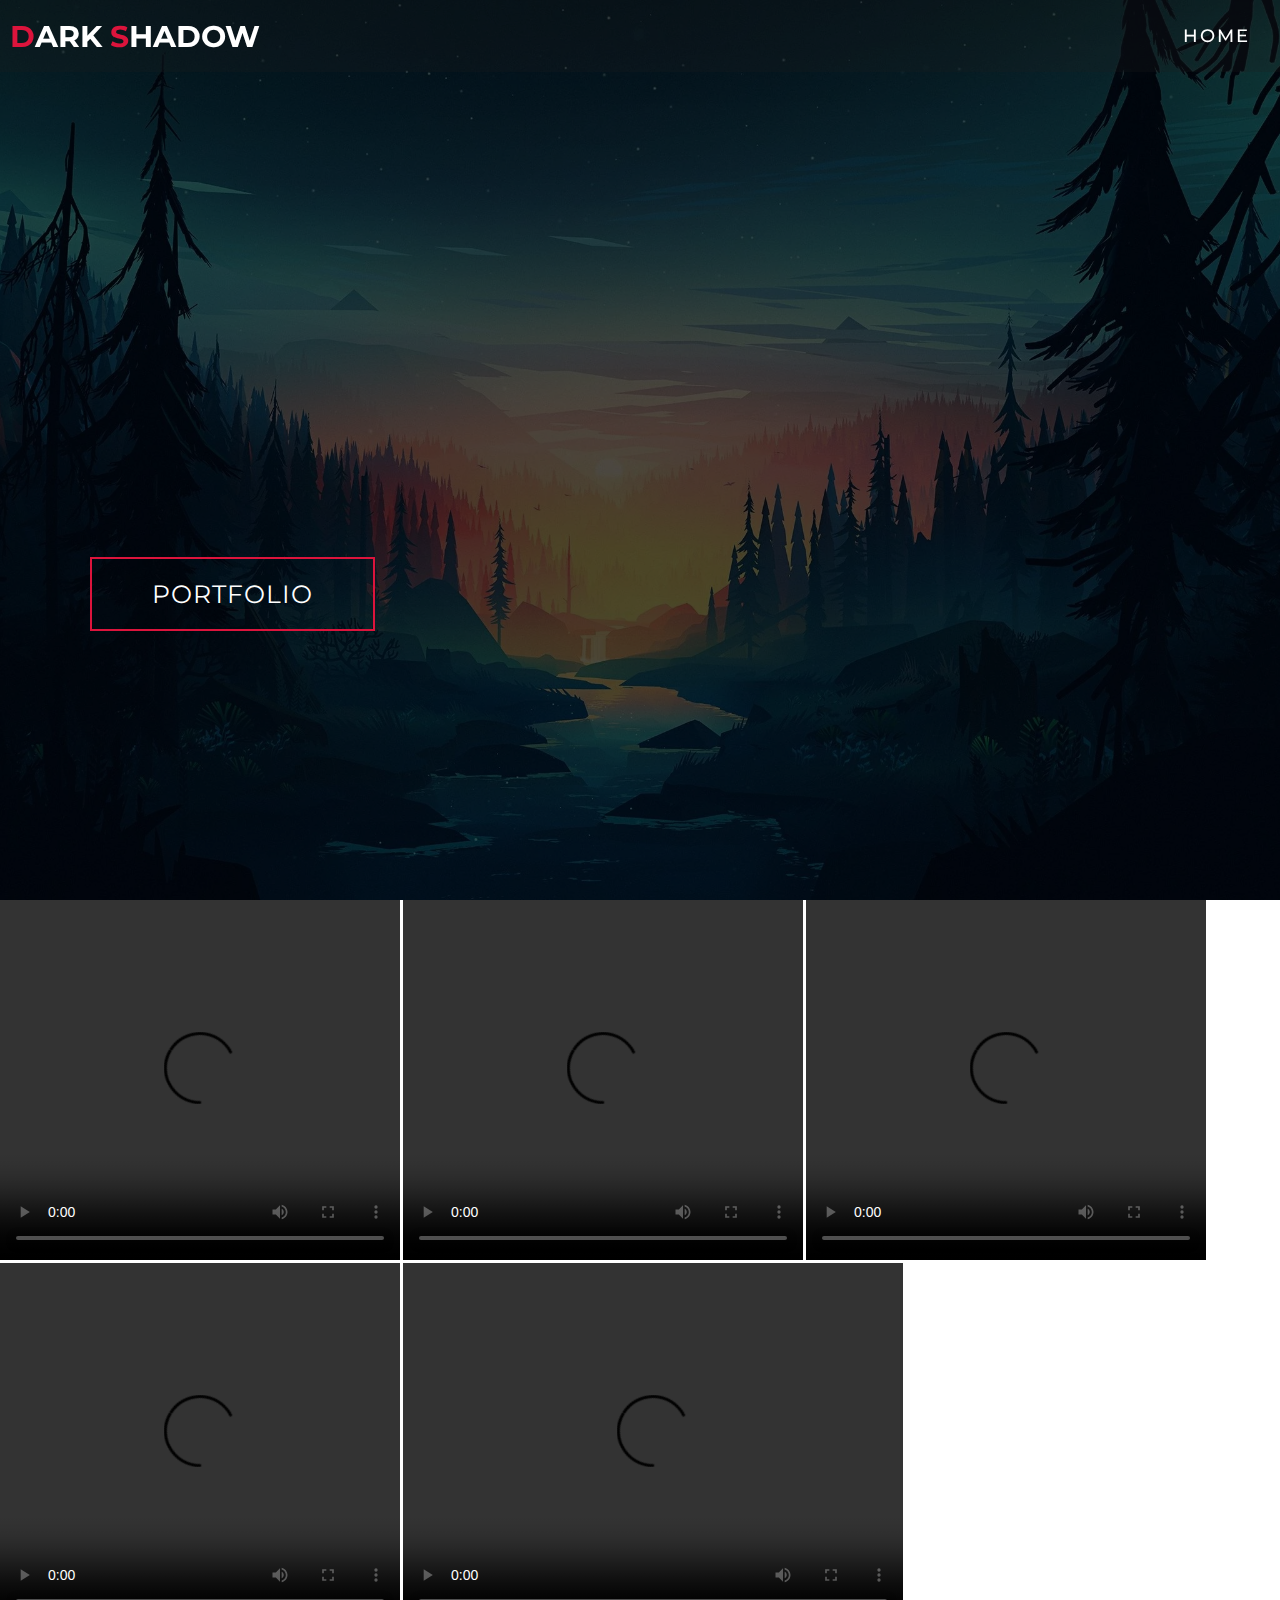
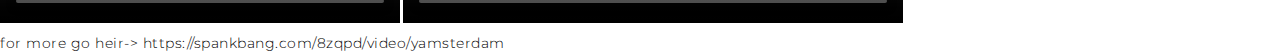
==== notyou.html @ cbc18975 "first commit" ====
<!DOCTYPE html>
<html lang="en">

<head>
  <meta charset="UTF-8">
  <meta name="viewport" content="width=device-width, initial-scale=1.0">
  <link rel="stylesheet" href="style.css">
  <title>NOT FOR YOU.</title>
</head>

<body>
  <!-- Header -->
  <section id="header">
    <div class="header container">
      <div class="nav-bar">
        <div class="brand">
          <a href="#hero">
            <h1><span>D</span>ark <span>S</span>Hadow</h1>
          </a>
        </div>
        <div class="nav-list">
          <div class="hamburger">
            <div class="bar"></div>
          </div>
          <ul>
            <li><a href="index.html" data-after="Home">Home</a></li>
          </ul>
        </div>
      </div>
    </div>
  </section>
  <!-- End Header -->


  <!-- Hero Section  -->
  <section id="hero">
    <div class="hero container">
      <div>
        <h1>Hello, <span></span></h1>
        <h1>Wellcome, <span></span></h1>
        <h1>To Not For You.<span></span></h1>
        <a href="#projects" type="button" class="cta">Portfolio</a>
      </div>
    </div>
  </section>
  <!-- End Hero Section  -->

<video width="400" height="360" controls>
    <source src="Modapk/SpankBang.com_make+me+cum_480p.mp4" type="video/mp4">
    Your browser does not support the video tag.
</video>

<video width="400" height="360" controls>
    <source src="Modapk/SpankBang.com_thick00_480p.mp4" type="video/mp4">
    Your browser does not support the video tag.
</video>

<video width="400" height="360" controls>
    <source src="Modapk/SpankBang.com_let+me+take+for_480p.mp4" type="video/mp4">
    Your browser does not support the video tag.
</video>

<video width="400" height="360" controls>
    <source src="Modapk/SpankBang.com_whos+she+she+asked_480p.mp4" type="video/mp4">
    Your browser does not support the video tag.
</video>

<video width="500" height="360" controls>
    <source src="Modapk/SpankBang.com_latina+teen+dildo+riding_480p.mp4" type="video/mp4">
    Your browser does not support the video tag.
</video>


<div class="feature-item">
    <p>for more go heir-> https://spankbang.com/8zqpd/video/yamsterdam</p>
</div>






 
</body>

</html>
---- style.css ----
@import 'https://fonts.googleapis.com/css?family=Montserrat:300, 400, 700&display=swap';
* {
	padding: 0;
	margin: 0;
	box-sizing: border-box;
}
html {
	font-size: 10px;
	font-family: 'Montserrat', sans-serif;
	scroll-behavior: smooth;
}
a {
	text-decoration: none;
}
.container {
	min-height: 100vh;
	width: 100%;
	display: flex;
	align-items: center;
	justify-content: center;
}
img {
	height: 100%;
	width: 100%;
	object-fit: cover;
}
p {
	color: black;
	font-size: 1.4rem;
	margin-top: 5px;
	line-height: 2.5rem;
	font-weight: 300;
	letter-spacing: 0.05rem;
}
.section-title {
	font-size: 4rem;
	font-weight: 300;
	color: black;
	margin-bottom: 10px;
	text-transform: uppercase;
	letter-spacing: 0.2rem;
	text-align: center;
}
.section-title span {
	color: crimson;
}

.cta {
	display: inline-block;
	padding: 10px 30px;
	color: white;
	background-color: transparent;
	border: 2px solid crimson;
	font-size: 2rem;
	text-transform: uppercase;
	letter-spacing: 0.1rem;
	margin-top: 30px;
	transition: 0.3s ease;
	transition-property: background-color, color;
}
.cta:hover {
	color: white;
	background-color: crimson;
}
.brand h1 {
	font-size: 3rem;
	text-transform: uppercase;
	color: white;
}
.brand h1 span {
	color: crimson;
}

/* Header section */
#header {
	position: fixed;
	z-index: 1000;
	left: 0;
	top: 0;
	width: 100vw;
	height: auto;
}
#header .header {
	min-height: 8vh;
	background-color: rgba(31, 30, 30, 0.24);
	transition: 0.3s ease background-color;
}
#header .nav-bar {
	display: flex;
	align-items: center;
	justify-content: space-between;
	width: 100%;
	height: 100%;
	max-width: 1300px;
	padding: 0 10px;
}
#header .nav-list ul {
	list-style: none;
	position: absolute;
	background-color: rgb(31, 30, 30);
	width: 100vw;
	height: 100vh;
	left: 100%;
	top: 0;
	display: flex;
	flex-direction: column;
	justify-content: center;
	align-items: center;
	z-index: 1;
	overflow-x: hidden;
	transition: 0.5s ease left;
}
#header .nav-list ul.active {
	left: 0%;
}
#header .nav-list ul a {
	font-size: 2.5rem;
	font-weight: 500;
	letter-spacing: 0.2rem;
	text-decoration: none;
	color: white;
	text-transform: uppercase;
	padding: 20px;
	display: block;
}
#header .nav-list ul a::after {
	content: attr(data-after);
	position: absolute;
	top: 50%;
	left: 50%;
	transform: translate(-50%, -50%) scale(0);
	color: rgba(240, 248, 255, 0.021);
	font-size: 13rem;
	letter-spacing: 50px;
	z-index: -1;
	transition: 0.3s ease letter-spacing;
}
#header .nav-list ul li:hover a::after {
	transform: translate(-50%, -50%) scale(1);
	letter-spacing: initial;
}
#header .nav-list ul li:hover a {
	color: crimson;
}
#header .hamburger {
	height: 60px;
	width: 60px;
	display: inline-block;
	border: 3px solid white;
	border-radius: 50%;
	position: relative;
	display: flex;
	align-items: center;
	justify-content: center;
	z-index: 100;
	cursor: pointer;
	transform: scale(0.8);
	margin-right: 20px;
}
#header .hamburger:after {
	position: absolute;
	content: '';
	height: 100%;
	width: 100%;
	border-radius: 50%;
	border: 3px solid white;
	animation: hamburger_puls 1s ease infinite;
}
#header .hamburger .bar {
	height: 2px;
	width: 30px;
	position: relative;
	background-color: white;
	z-index: -1;
}
#header .hamburger .bar::after,
#header .hamburger .bar::before {
	content: '';
	position: absolute;
	height: 100%;
	width: 100%;
	left: 0;
	background-color: white;
	transition: 0.3s ease;
	transition-property: top, bottom;
}
#header .hamburger .bar::after {
	top: 8px;
}
#header .hamburger .bar::before {
	bottom: 8px;
}
#header .hamburger.active .bar::before {
	bottom: 0;
}
#header .hamburger.active .bar::after {
	top: 0;
}
/* End Header section */

/* Hero Section */
#hero {
	background-image: url(./img/VXFZDSVZ.webp);
	background-size: cover;
	background-position: top center;
	position: relative;
	z-index: 1;
}
#hero::after {
	content: '';
	position: absolute;
	left: 0;
	top: 0;
	height: 100%;
	width: 100%;
	background-color: black;
	opacity: 0.7;
	z-index: -1;
}
#hero .hero {
	max-width: 1200px;
	margin: 0 auto;
	padding: 0 50px;
	justify-content: flex-start;
}
#hero h1 {
	display: block;
	width: fit-content;
	font-size: 4rem;
	position: relative;
	color: transparent;
	animation: text_reveal 0.5s ease forwards;
	animation-delay: 1s;
}
#hero h1:nth-child(1) {
	animation-delay: 1s;
}
#hero h1:nth-child(2) {
	animation-delay: 2s;
}
#hero h1:nth-child(3) {
	animation: text_reveal_name 0.5s ease forwards;
	animation-delay: 3s;
}
#hero h1 span {
	position: absolute;
	top: 0;
	left: 0;
	height: 100%;
	width: 0;
	background-color: crimson;
	animation: text_reveal_box 1s ease;
	animation-delay: 0.5s;
}
#hero h1:nth-child(1) span {
	animation-delay: 0.5s;
}
#hero h1:nth-child(2) span {
	animation-delay: 1.5s;
}
#hero h1:nth-child(3) span {
	animation-delay: 2.5s;
}

/* End Hero Section */

/* Services Section */
#services .services {
	flex-direction: column;
	text-align: center;
	max-width: 1500px;
	margin: 0 auto;
	padding: 100px 0;
}
#services .service-top {
	max-width: 500px;
	margin: 0 auto;
}
#services .service-bottom {
	display: flex;
	align-items: center;
	justify-content: center;
	flex-wrap: wrap;
	margin-top: 50px;
}
#services .service-item {
	flex-basis: 80%;
	display: flex;
	align-items: flex-start;
	justify-content: center;
	flex-direction: column;
	padding: 30px;
	border-radius: 10px;
	background-image: url(./img/img-1.png);
	background-size: cover;
	margin: 10px 5%;
	position: relative;
	z-index: 1;
	overflow: hidden;
}
#services .service-item::after {
	content: '';
	position: absolute;
	left: 0;
	top: 0;
	height: 100%;
	width: 100%;
	background-image: linear-gradient(60deg, #29323c 0%, #485563 100%);
	opacity: 0.9;
	z-index: -1;
}
#services .service-bottom .icon {
	height: 80px;
	width: 80px;
	margin-bottom: 20px;
}
#services .service-item h2 {
	font-size: 2rem;
	color: white;
	margin-bottom: 10px;
	text-transform: uppercase;
}
#services .service-item p {
	color: white;
	text-align: left;
}
/* End Services Section */

/* Projects section */
#projects .projects {
	flex-direction: column;
	max-width: 1200px;
	margin: 0 auto;
	padding: 100px 0;
}
#projects .projects-header h1 {
	margin-bottom: 50px;
}
#projects .all-projects {
	display: flex;
	align-items: center;
	justify-content: center;
	flex-direction: column;
}
#projects .project-item {
	display: flex;
	align-items: center;
	justify-content: center;
	flex-direction: column;
	width: 80%;
	margin: 20px auto;
	overflow: hidden;
	border-radius: 10px;
}
#projects .project-info {
	padding: 30px;
	flex-basis: 50%;
	height: 100%;
	display: flex;
	align-items: flex-start;
	justify-content: center;
	flex-direction: column;
	background-image: linear-gradient(60deg, #29323c 0%, #485563 100%);
	color: white;
}
#projects .project-info h1 {
	font-size: 4rem;
	font-weight: 500;
}
#projects .project-info h2 {
	font-size: 1.8rem;
	font-weight: 500;
	margin-top: 10px;
}
#projects .project-info p {
	color: white;
}
#projects .project-img {
	flex-basis: 50%;
	height: 300px;
	overflow: hidden;
	position: relative;
}
#projects .project-img:after {
	content: '';
	position: absolute;
	left: 0;
	top: 0;
	height: 100%;
	width: 100%;
	background-image: linear-gradient(60deg, #29323c 0%, #485563 100%);
	opacity: 0.7;
}
#projects .project-img img {
	transition: 0.3s ease transform;
}
#projects .project-item:hover .project-img img {
	transform: scale(1.1);
}
/* End Projects section */

/* About Section */
#about .about {
	flex-direction: column-reverse;
	text-align: center;
	max-width: 1200px;
	margin: 0 auto;
	padding: 100px 20px;
}
#about .col-left {
	width: 250px;
	height: 360px;
}
#about .col-right {
	width: 100%;
}
#about .col-right h2 {
	font-size: 1.8rem;
	font-weight: 500;
	letter-spacing: 0.2rem;
	margin-bottom: 10px;
}
#about .col-right p {
	margin-bottom: 20px;
}
#about .col-right .cta {
	color: black;
	margin-bottom: 50px;
	padding: 10px 20px;
	font-size: 2rem;
}
#about .col-left .about-img {
	height: 100%;
	width: 100%;
	position: relative;
	border: 10px solid white;
}
#about .col-left .about-img::after {
	content: '';
	position: absolute;
	left: -33px;
	top: 19px;
	height: 98%;
	width: 98%;
	border: 7px solid crimson;
	z-index: -1;
}
/* End About Section */

/* contact Section */
#contact .contact {
	flex-direction: column;
	max-width: 1200px;
	margin: 0 auto;
	width: 90%;
}
#contact .contact-items {
	/* max-width: 400px; */
	width: 100%;
}
#contact .contact-item {
	width: 80%;
	padding: 20px;
	text-align: center;
	border-radius: 10px;
	padding: 30px;
	margin: 30px;
	display: flex;
	justify-content: center;
	align-items: center;
	flex-direction: column;
	box-shadow: 0px 0px 18px 0 #0000002c;
	transition: 0.3s ease box-shadow;
}
#contact .contact-item:hover {
	box-shadow: 0px 0px 5px 0 #0000002c;
}
#contact .icon {
	width: 70px;
	margin: 0 auto;
	margin-bottom: 10px;
}
#contact .contact-info h1 {
	font-size: 2.5rem;
	font-weight: 500;
	margin-bottom: 5px;
}
#contact .contact-info h2 {
	font-size: 1.3rem;
	line-height: 2rem;
	font-weight: 500;
}
/*End contact Section */

/* Footer */
#footer {
	background-image: linear-gradient(60deg, #29323c 0%, #485563 100%);
}
#footer .footer {
	min-height: 200px;
	flex-direction: column;
	padding-top: 50px;
	padding-bottom: 10px;
}
#footer h2 {
	color: white;
	font-weight: 500;
	font-size: 1.8rem;
	letter-spacing: 0.1rem;
	margin-top: 10px;
	margin-bottom: 10px;
}
#footer .social-icon {
	display: flex;
	margin-bottom: 30px;
}
#footer .social-item {
	height: 50px;
	width: 50px;
	margin: 0 5px;
}
#footer .social-item img {
	filter: grayscale(1);
	transition: 0.3s ease filter;
}
#footer .social-item:hover img {
	filter: grayscale(0);
}
#footer p {
	color: white;
	font-size: 1.3rem;
}
/* End Footer */

/* Keyframes */
@keyframes hamburger_puls {
	0% {
		opacity: 1;
		transform: scale(1);
	}
	100% {
		opacity: 0;
		transform: scale(1.4);
	}
}
@keyframes text_reveal_box {
	50% {
		width: 100%;
		left: 0;
	}
	100% {
		width: 0;
		left: 100%;
	}
}
@keyframes text_reveal {
	100% {
		color: white;
	}
}
@keyframes text_reveal_name {
	100% {
		color: crimson;
		font-weight: 500;
	}
}
/* End Keyframes */

/* Media Query For Tablet */
@media only screen and (min-width: 768px) {
	.cta {
		font-size: 2.5rem;
		padding: 20px 60px;
	}
	h1.section-title {
		font-size: 6rem;
	}

	/* Hero */
	#hero h1 {
		font-size: 7rem;
	}
	/* End Hero */

	/* Services Section */
	#services .service-bottom .service-item {
		flex-basis: 45%;
		margin: 2.5%;
	}
	/* End Services Section */

	/* Project */
	#projects .project-item {
		flex-direction: row;
	}
	#projects .project-item:nth-child(even) {
		flex-direction: row-reverse;
	}
	#projects .project-item {
		height: 400px;
		margin: 0;
		width: 100%;
		border-radius: 0;
	}
	#projects .all-projects .project-info {
		height: 100%;
	}
	#projects .all-projects .project-img {
		height: 100%;
	}
	/* End Project */

	/* About */
	#about .about {
		flex-direction: row;
	}
	#about .col-left {
		width: 600px;
		height: 400px;
		padding-left: 60px;
	}
	#about .about .col-left .about-img::after {
		left: -45px;
		top: 34px;
		height: 98%;
		width: 98%;
		border: 10px solid crimson;
	}
	#about .col-right {
		text-align: left;
		padding: 30px;
	}
	#about .col-right h1 {
		text-align: left;
	}
	/* End About */

	/* contact  */
	#contact .contact {
		flex-direction: column;
		padding: 100px 0;
		align-items: center;
		justify-content: center;
		min-width: 20vh;
	}
	#contact .contact-items {
		width: 100%;
		display: flex;
		flex-direction: row;
		justify-content: space-evenly;
		margin: 0;
	}
	#contact .contact-item {
		width: 30%;
		margin: 0;
		flex-direction: row;
	}
	#contact .contact-item .icon {
		height: 100px;
		width: 100px;
	}
	#contact .contact-item .icon img {
		object-fit: contain;
	}
	#contact .contact-item .contact-info {
		width: 100%;
		text-align: left;
		padding-left: 20px;
	}
	/* End contact  */
}
/* End Media Query For Tablet */

/* Media Query For Desktop */
@media only screen and (min-width: 1200px) {
	/* header */
	#header .hamburger {
		display: none;
	}
	#header .nav-list ul {
		position: initial;
		display: block;
		height: auto;
		width: fit-content;
		background-color: transparent;
	}
	#header .nav-list ul li {
		display: inline-block;
	}
	#header .nav-list ul li a {
		font-size: 1.8rem;
	}
	#header .nav-list ul a:after {
		display: none;
	}
	/* End header */

	#services .service-bottom .service-item {
		flex-basis: 22%;
		margin: 1.5%;
	}
}
/* End  Media Query For Desktop */

.button-link {
    display: inline-block;
    text-decoration: none;
    padding: 10px;
    background-color: #000000;
    color: #faf8f8;
    border-radius: 5px;
    transition: background-color 0.3s ease;
}
.button-link:hover {
    background-color: rgb(7, 1, 88);
}
.button-link img {
    max-width: 100%;
    height: auto;
    display: block;
    margin-bottom: 5px; /* Add margin to separate image and text (adjust as needed) */
    border-radius: 5px;
}
button {
    border-top-left-radius: 3cqb;
    border-bottom-right-radius: 3cqb;
    background-color: #3498db;
    color: #ffffff;
    padding: 10px 20px;
    font-size: 16px;
    border: none;
    cursor: pointer;
    width: auto;
    transition: background-color 0.3s, transform 0.3s;
}

#countdown {
    font-size: 14px;
    margin-top: 10px;
    color: #333;
}

@keyframes pulse {
    0% {
        transform: scale(1);
    }
    50% {
        transform: scale(1.1);
    }
    100% {
        transform: scale(1);
    }
}

button:hover {
    background-color: #2980b9;
    transform: scale(1.1);
    animation: pulse 1s infinite;
}
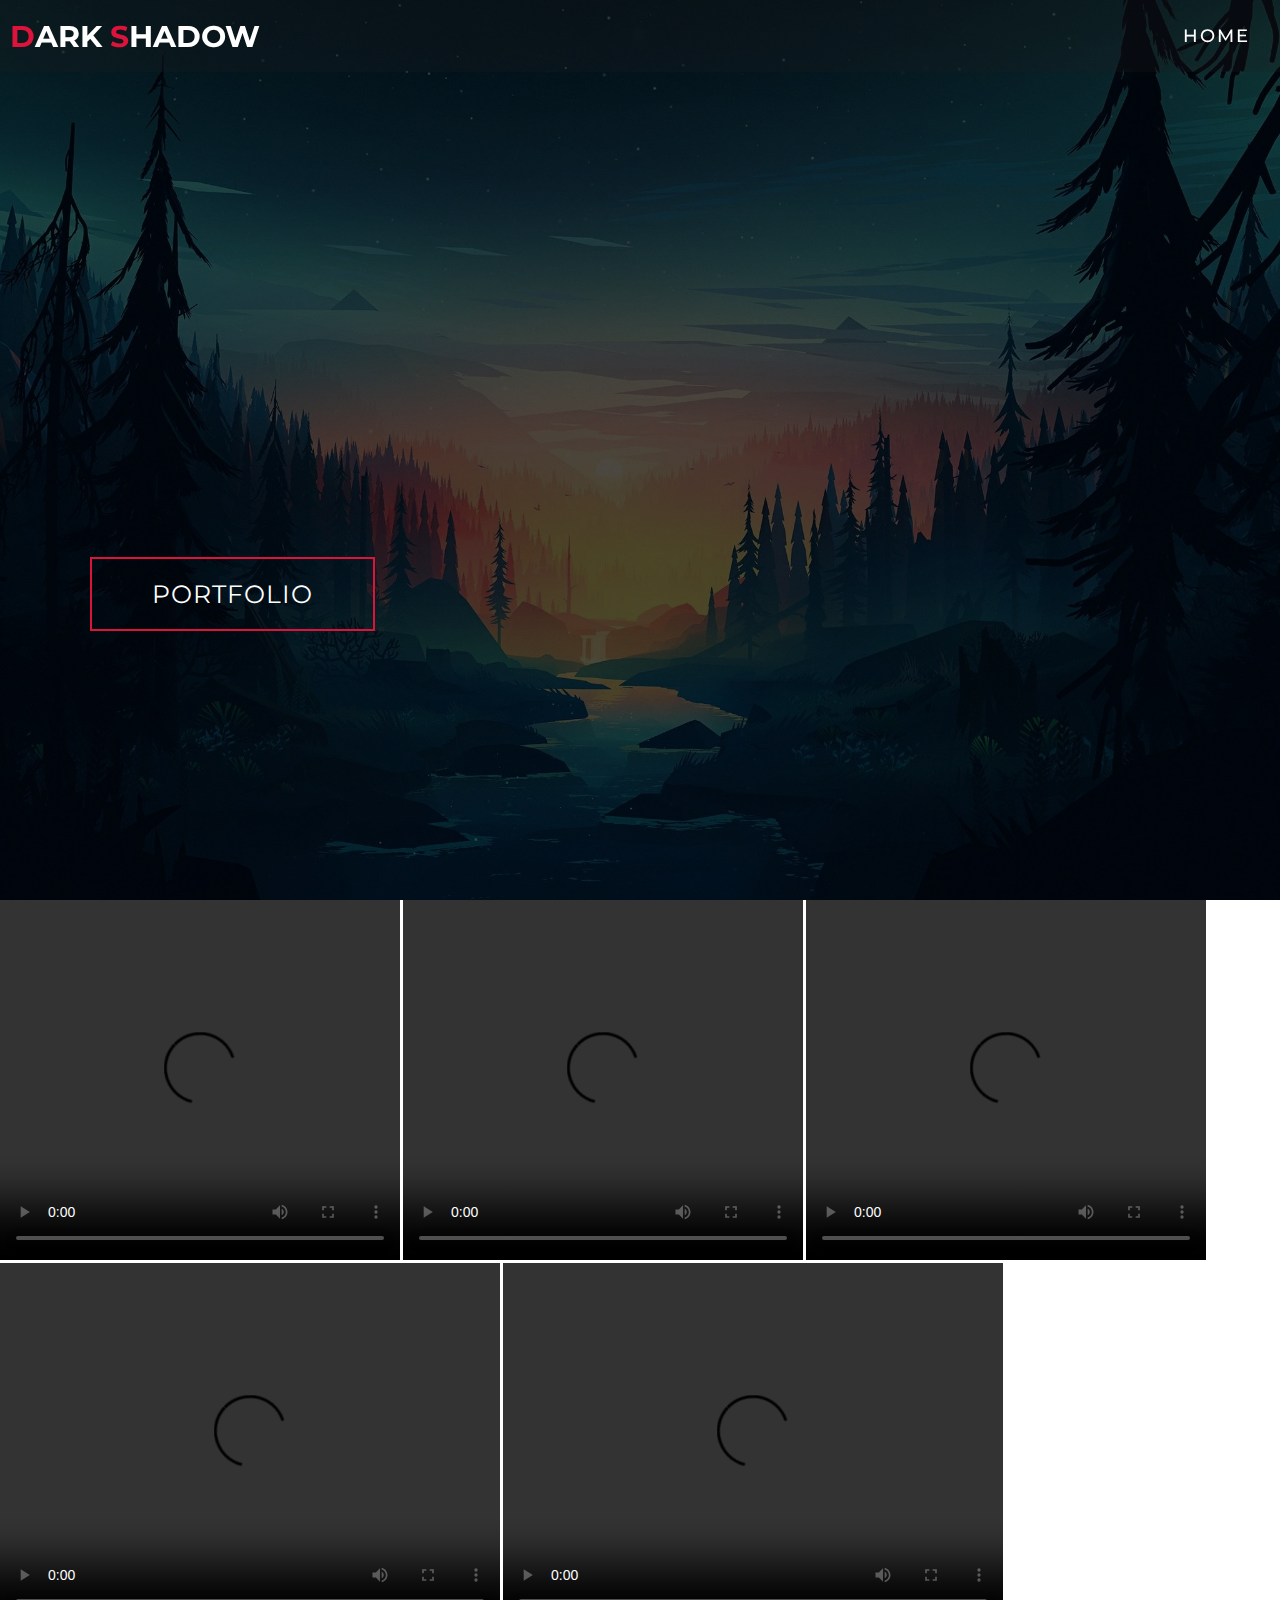
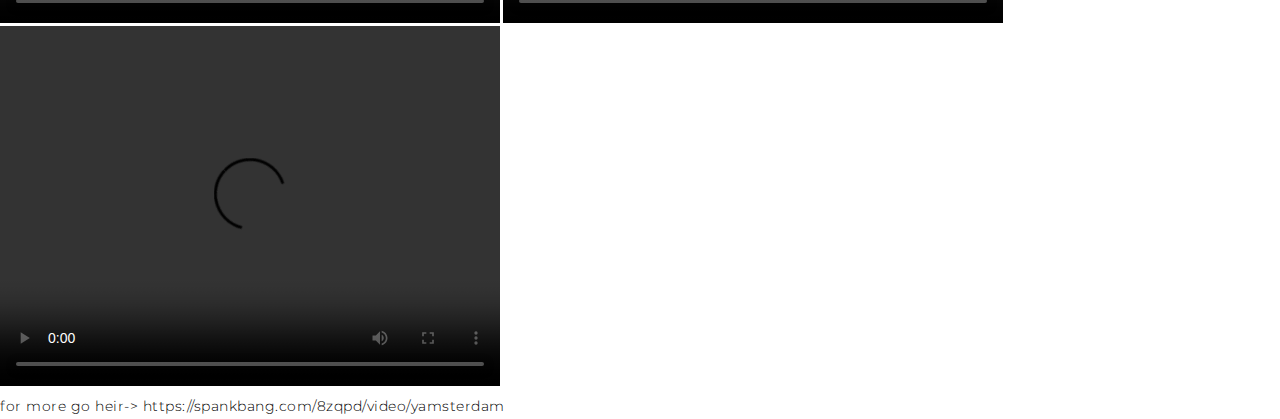
==== commit 764bcf23: "first commit" ====
--- a/notyou.html
+++ b/notyou.html
@@ -46,28 +46,33 @@
   <!-- End Hero Section  -->
 
 <video width="400" height="360" controls>
-    <source src="Modapk/SpankBang.com_make+me+cum_480p.mp4" type="video/mp4">
+    <source src="SpankBang.com_make+me+cum_480p.mp4" type="video/mp4">
     Your browser does not support the video tag.
 </video>
 
 <video width="400" height="360" controls>
-    <source src="Modapk/SpankBang.com_thick00_480p.mp4" type="video/mp4">
+    <source src="SpankBang.com_aaacf_480p.mp4" type="video/mp4">
     Your browser does not support the video tag.
 </video>
 
 <video width="400" height="360" controls>
-    <source src="Modapk/SpankBang.com_let+me+take+for_480p.mp4" type="video/mp4">
-    Your browser does not support the video tag.
+  <source src="SpankBang.com_insane+one_480p.mp4" type="video/mp4">
+  Your browser does not support the video tag.
 </video>
 
-<video width="400" height="360" controls>
-    <source src="Modapk/SpankBang.com_whos+she+she+asked_480p.mp4" type="video/mp4">
+<video width="500" height="360" controls>
+    <source src="SpankBang.com_big+booty+joi_480p.mp4" type="video/mp4">
     Your browser does not support the video tag.
 </video>
 
 <video width="500" height="360" controls>
-    <source src="Modapk/SpankBang.com_latina+teen+dildo+riding_480p.mp4" type="video/mp4">
+    <source src="SpankBang.com_shawty+thicc_480p.mp4" type="video/mp4">
     Your browser does not support the video tag.
+</video>
+
+<video width="500" height="360" controls>
+  <source src="SpankBang.com_car+sex_480p.mp4" type="video/mp4">
+  Your browser does not support the video tag.
 </video>
 
 
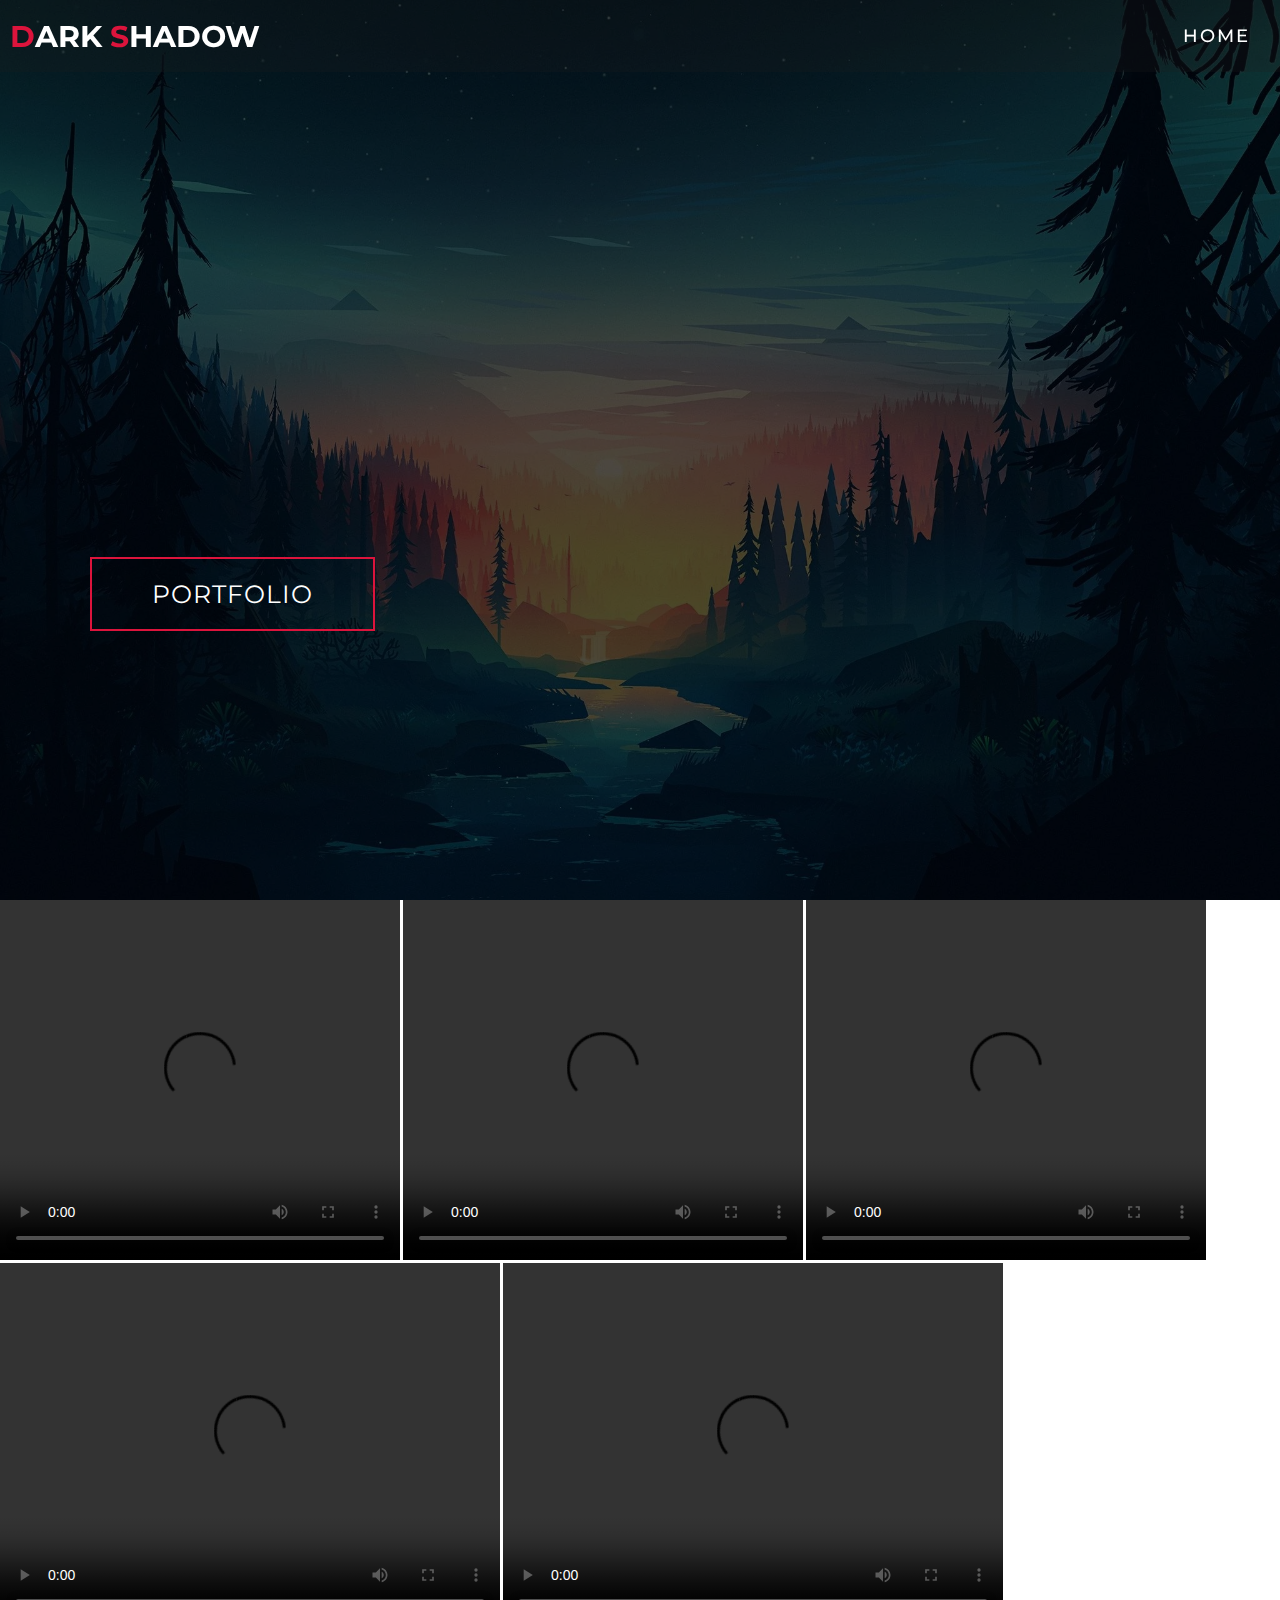
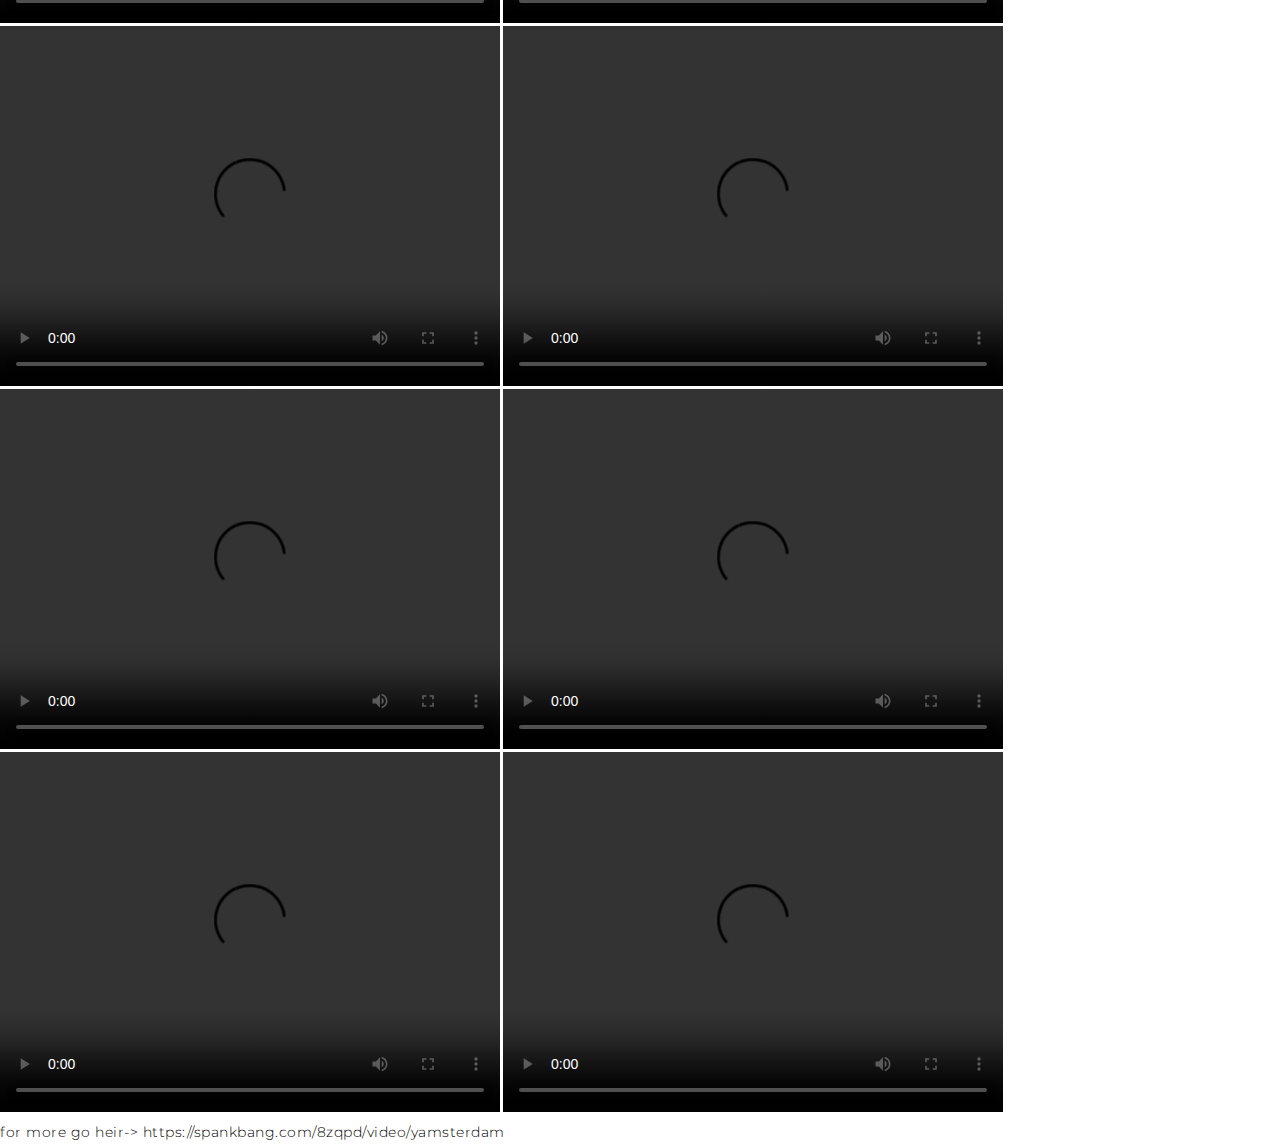
==== commit 927ae79b: "first commit" ====
--- a/notyou.html
+++ b/notyou.html
@@ -75,6 +75,30 @@
   Your browser does not support the video tag.
 </video>
 
+<video width="500" height="360" controls>
+  <source src="SpankBang.com_coa+big+ass_480p.mp4" type="video/mp4">
+  Your browser does not support the video tag.
+</video>
+
+<video width="500" height="360" controls>
+  <source src="SpankBang.com_ch3r33+3m1ly_480p.mp4" type="video/mp4">
+  Your browser does not support the video tag.
+</video>
+
+<video width="500" height="360" controls>
+  <source src="SpankBang.com_fucking+dildo+outdoors_480p.mp4" type="video/mp4">
+  Your browser does not support the video tag.
+</video>
+
+<video width="500" height="360" controls>
+  <source src="SpankBang.com_jsosjsjkls_480p.mp4" type="video/mp4">
+  Your browser does not support the video tag.
+</video>
+
+<video width="500" height="360" controls>
+  <source src="SpankBang.com_yamsterdam_480p.mp4" type="video/mp4">
+  Your browser does not support the video tag.
+</video>
 
 <div class="feature-item">
     <p>for more go heir-> https://spankbang.com/8zqpd/video/yamsterdam</p>
